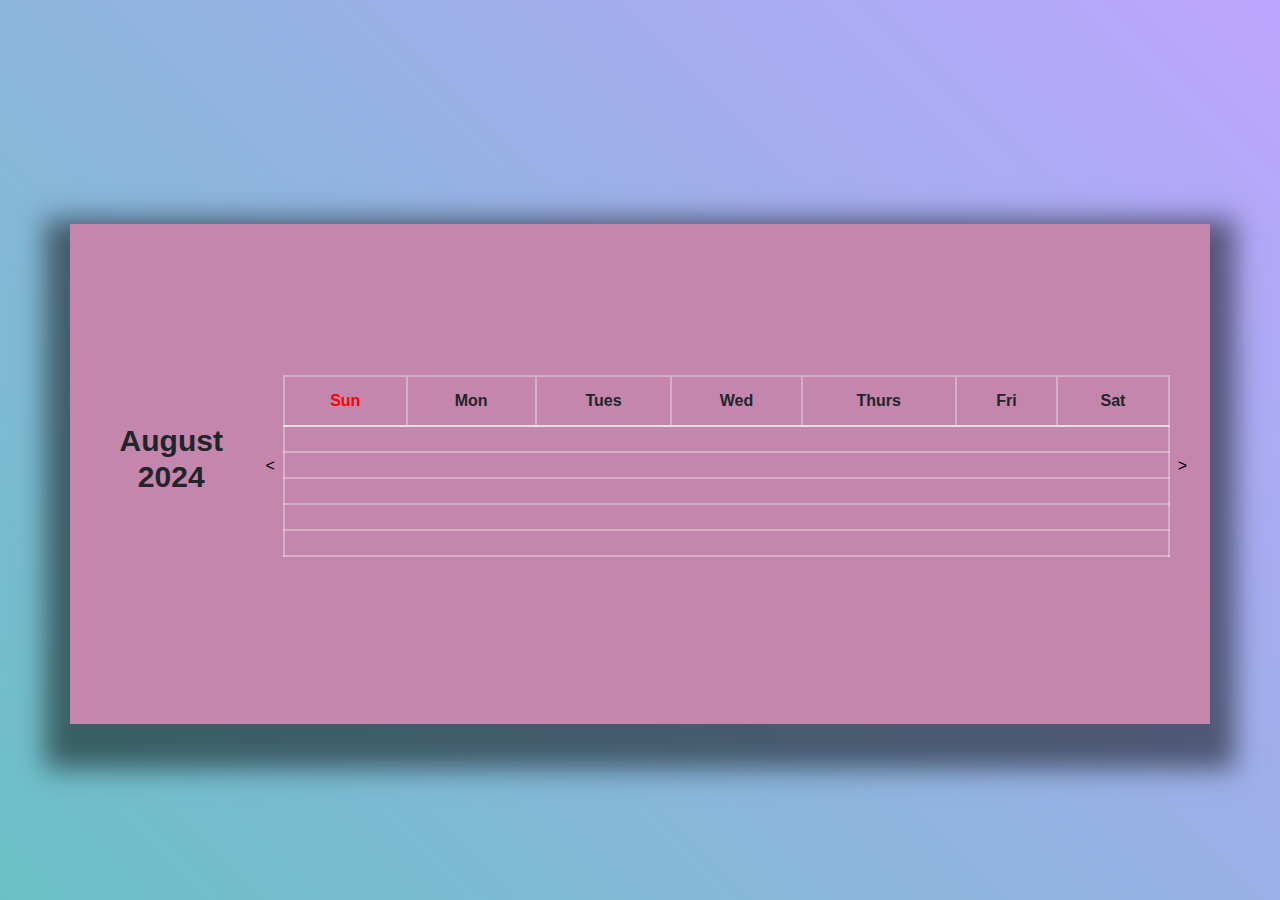
==== aug.html @ f93fe8e1 "first commit" ====
<!DOCTYPE html>
<html lang="en">
<head>
    <meta charset="UTF-8">
    <meta name="viewport" content="width=device-width, initial-scale=1.0">
    <title>Calender</title>
    <link rel="stylesheet" href="style.css">
    <link href="https://stackpath.bootstrapcdn.com/bootstrap/4.5.2/css/bootstrap.min.css" rel="stylesheet">
</head>
<body>
    <div class="container mt-5">
        <h2 class="text-center">August 2024</h2>
        <p>
            <a href="july.html" class="link mx-2">&#60;</a>
        </p>
        <table class="table calender">
            <thead>
                <tr class="header">
                    <th style="color: red;">Sun</th>
                    <th>Mon</th>
                    <th>Tues</th>
                    <th>Wed</th>
                    <th>Thurs</th>
                    <th>Fri</th>
                    <th>Sat</th>
                </tr>
            </thead>

            <tbody>
                <!-- Week 1 -->
                <tr>
                    <td class="day sun"></td>
                    <td></td>
                    <td></td>
                    <td></td>
                    <td></td>
                    <td></td>
                    <td></td>
                </tr>
                <!-- Week 2 -->
                <tr>
                    <td class="day sun"></td>
                    <td></td>
                    <td></td>
                    <td></td>
                    <td></td>
                    <td></td>
                    <td></td>
                </tr>
                <!-- Week 3 -->
                <tr>
                    <td class="day sun"></td>
                    <td></td>
                    <td></td>
                    <td></td>
                    <td></td>
                    <td></td>
                    <td></td>
                </tr>
                <!-- Week 4 -->
                <tr>
                    <td class="day sun"> </td>
                    <td></td>
                    <td></td>
                    <td></td>
                    <td></td>
                    <td></td>
                    <td></td>
                </tr>
                <!-- Week 5 -->
                <tr>
                    <td class="day sun"></td>
                    <td></td>
                    <td></td>
                    <td></td>
                    <td></td>
                    <td></td>
                    <td></td>
                </tr>
            </tbody>
        </table>
        <p>
            <a href="sep.html" class="link mx-2">&#62;</a>
        </p>
    </div>

</body>
</html>
---- style.css ----
/* Custom CSS For Calender */
*{
    margin: 0;
    padding: 0;
    box-sizing: border-box;
}

body {
    background: linear-gradient(45deg, #6ac1c5, #bda5ff);
    height: 100vh;
    font-family: sans-serif;
    color: #fff;
    display: flex;
    align-items: center;
    justify-content: center;
}

.day{
    color: red;
}
.link {
    color: black;
    text-decoration: none;
}
.container{
    position: relative;
    height: 500px;
    width: 700px;
    display: flex;
    align-items: center;
    justify-content: space-between;
    background-color: rgb(196, 134, 172);
    box-shadow: 0 20px 25px 25px rgba(0, 0, 0, 0.5);
} 
 
.container .days{
    display: flex;
    flex-wrap: wrap;
}
.calendar{
    width: 100%;
    margin: 0 auto;
}
td:hover{
    border: 2px solid;
}

.calender th,
.calendar td,
.calender tr
 {
    text-align: center;
    padding: 10px;
    border: 1px solid #ddd;
    border: 2px solid  rgba(238, 238, 238, 0.4);
}


.calendar .today {
    background-color: #28a745;
    color: #fff;
}

.container h2{
    font-size: 30px;
    font-weight: 700;
    margin: 0 15px 30px;
}

td.active{
    background-color: rgb(100, 52, 93)
}


 /* .container .day,
.container .number,
.container .number-pre
{
height: 45px;
width: 45px;
display: flex;
align-items: center;
justify-content: center;
cursor: default;
}

.container .number-pre{
    color: rgba(238, 238, 238, 0.4);
}

.container .number:hover,
.container .number-pre:hover{
    border: 2px solid  rgba(238, 238, 238, 0.4);
};

.container .date {
width: 300px;
padding: 25px;
}  */
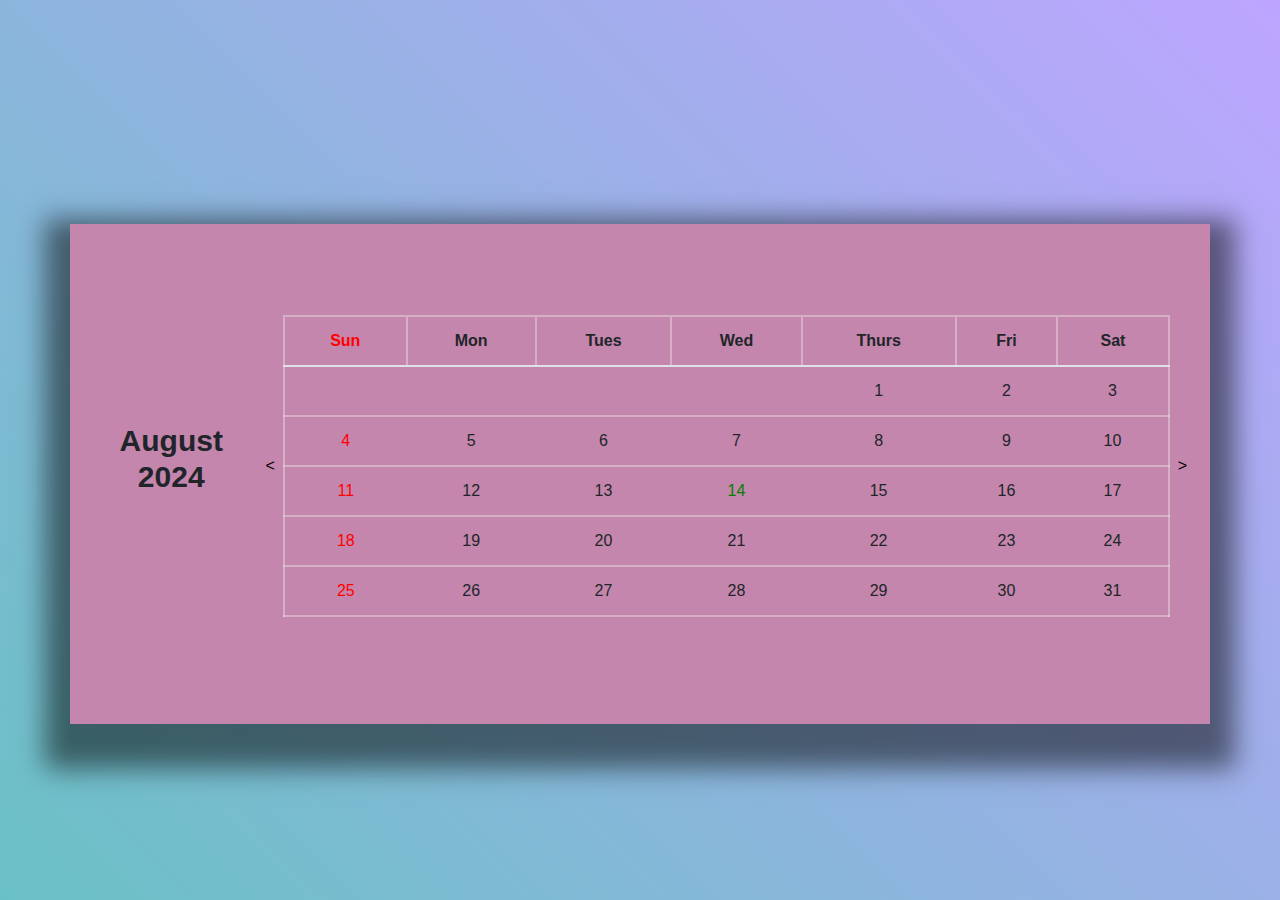
==== commit 424db595: "some changes" ====
--- a/aug.html
+++ b/aug.html
@@ -29,53 +29,53 @@
             <tbody>
                 <!-- Week 1 -->
                 <tr>
-                    <td class="day sun"></td>
+                    <td class="day"></td>
                     <td></td>
                     <td></td>
                     <td></td>
-                    <td></td>
-                    <td></td>
-                    <td></td>
+                    <td>1</td>
+                    <td>2</td>
+                    <td>3</td>
                 </tr>
                 <!-- Week 2 -->
                 <tr>
-                    <td class="day sun"></td>
-                    <td></td>
-                    <td></td>
-                    <td></td>
-                    <td></td>
-                    <td></td>
-                    <td></td>
+                    <td class="day">4</td>
+                    <td>5</td>
+                    <td>6</td>
+                    <td>7</td>
+                    <td>8</td>
+                    <td>9</td>
+                    <td>10</td>
                 </tr>
                 <!-- Week 3 -->
                 <tr>
-                    <td class="day sun"></td>
-                    <td></td>
-                    <td></td>
-                    <td></td>
-                    <td></td>
-                    <td></td>
-                    <td></td>
+                    <td class="day">11</td>
+                    <td>12</td>
+                    <td>13</td>
+                    <td style="color: green;">14</td>
+                    <td>15</td>
+                    <td>16</td>
+                    <td>17</td>
                 </tr>
                 <!-- Week 4 -->
                 <tr>
-                    <td class="day sun"> </td>
-                    <td></td>
-                    <td></td>
-                    <td></td>
-                    <td></td>
-                    <td></td>
-                    <td></td>
+                    <td class="day">18</td>
+                    <td>19</td>
+                    <td>20</td>
+                    <td>21</td>
+                    <td>22</td>
+                    <td>23</td>
+                    <td>24</td>
                 </tr>
                 <!-- Week 5 -->
                 <tr>
-                    <td class="day sun"></td>
-                    <td></td>
-                    <td></td>
-                    <td></td>
-                    <td></td>
-                    <td></td>
-                    <td></td>
+                    <td class="day">25</td>
+                    <td>26</td>
+                    <td>27</td>
+                    <td>28</td>
+                    <td>29</td>
+                    <td>30</td>
+                    <td>31</td>
                 </tr>
             </tbody>
         </table>
